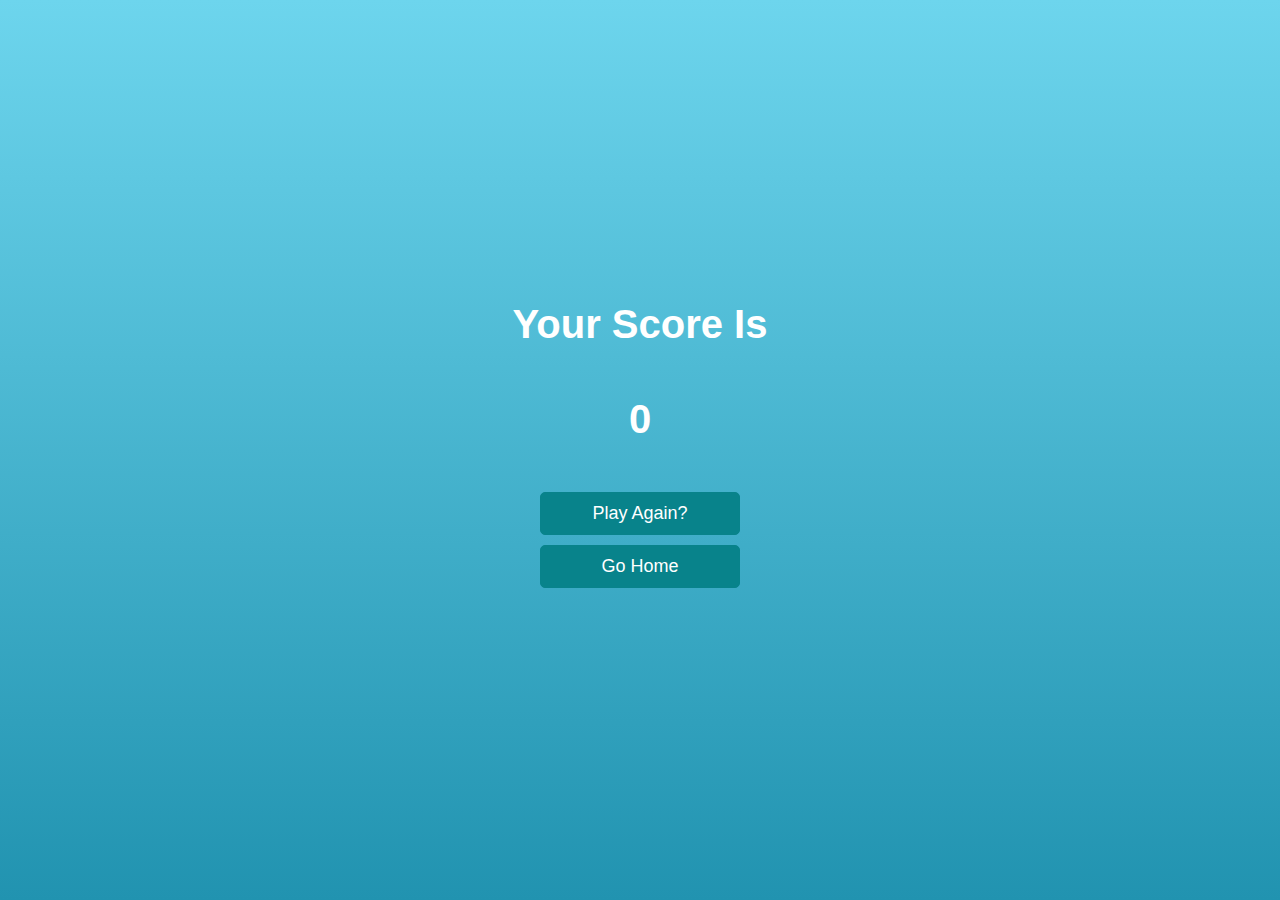
==== result.html @ 043627a9 "initial commit" ====
<!DOCTYPE html>
<html lang="en">
<head>
    <meta charset="UTF-8">
    <meta name="viewport" content="width=device-width, initial-scale=1.0">
    <title>Result</title>
    <link rel="stylesheet" href="style.css">
</head>
<body>
    <div class="container">
        <div id="result" class="flex-center flex-column">
            <h1>Your Score Is</h1>
            <h1 id="finalscore">0</h1>
            <!-- <form>
                <input type="text" placeholder="Username" id="username" name="username">
                <button type="submit" disabled class="btn" id="saveScore" onclick="saveHeighScore(event)">Save</button>
            </form> -->
            <a href="quiz.html" class="btn">Play Again?</a>
            <a href="/index.html" class="btn">Go Home</a>
        </div> 
    </div> 
    <script src="app.js"></script>
    <script>
        const username = document.getElementById('username');
        const saveScoreBtn = document.getElementById('saveScore');
        const finalScore = document.getElementById('finalscore');
        const recentScore = localStorage.getItem('recentScore'); 
        finalScore.innerText = Math.round(recentScore);
        username.addEventListener('keyup', () => {
            saveScoreBtn.disabled = !username.value;
        })
        function saveHeighScore(e){
            e.preventDefault()
            console.log('Working')
        }
    </script>
</body>
</html>
---- style.css ----
:root {
  background: #2193b0;  /* fallback for old browsers */
  background: -webkit-linear-gradient(to bottom, #6dd5ed, #2193b0);  /* Chrome 10-25, Safari 5.1-6 */
  background: linear-gradient(to bottom, #6dd5ed, #2193b0); /* W3C, IE 10+/ Edge, Firefox 16+, Chrome 26+, Opera 12+, Safari 7+ */
  
    font-size: 62.5%;
  }
  
  * {
    box-sizing: border-box;
    font-family: Arial, Helvetica, sans-serif;
    margin: 0;
    padding: 0;
    color: #333;
  }
  
  h1,
  h2,
  h3,
  h4 {
    margin-bottom: 1rem;
  }
  
  h1 {
    font-size: 4rem;
    color: #fff;
    margin-bottom: 5rem;
  }
  
  h1 > span {
    font-size: 2.4rem;
    font-weight: 500;
  }
  
  h2 {
    font-size: 3rem;
    margin-bottom: 4rem;
    font-weight: 700;
    color: #fff;
  }
  
  h3 {
    font-size: 2.8rem;
    font-weight: 500;
  }
  
  .container {
    width: 100vw;
    height: 100vh;
    display: flex;
    justify-content: center;
    align-items: center;
    max-width: 80rem;
    margin: 0 auto;
    padding: 0 2rem;
  }
  
  .container > * {
    width: 100%;
  }
  
  .flex-column {
    display: flex;
    flex-direction: column;
  }
  
  .flex-center {
    justify-content: center;
    align-items: center;
  }
  
  .justify-center {
    justify-content: center;
  }
  
  .text-center {
    text-align: center;
  }
  
  .hidden {
    display: none;
  }
  
  .btn {
    font-size: 1.8rem;
    padding: 1rem 0;
    width: 20rem;
    text-align: center;
    border: 0.1rem solid #08838b;
    margin-bottom: 1rem;
    text-decoration: none;
    color: #fff;
    background-color: #08838b;
    border-radius: 5px;
  }
  
  .btn:hover {
    cursor: pointer;
    box-shadow: 0 0.4rem 1.4rem 0 rgba(86, 185, 235, 0.5);
    transform: translateY(-0.1rem);
    transition: transform 150ms;
  }
  
  .btn[disabled]:hover {
    cursor: not-allowed;
    box-shadow: none;
    transform: none;
  }
  /*quiz css*/

  .choise-question{
      display: flex;
      margin-bottom: 10px;
      width: 100%;
      font-size: 1.8rem;
      border: 1px solid rgb(86, 165, 235, 0.25);
      background-color: #ffffff;
      border-radius: 0 30px 30px 0px;
  }
  .choise-question:hover{
      cursor: pointer;
      box-shadow: 0 0.4rem 1.4rem 0 rgba(86, 185, 235, 0.5);
      transform: translateY(-0.1rem);
      transition: transform 150ms;
  }
  .choise-type{
      background-color: #08838b;
      padding: 15px 20px;
      color: #ffffff;
      font-size: 16px;
  }
  .choise-text{
    padding: 15px;
    font-size: 16px;
    width: 100%;
  }
  .correct{
    background-color: #7ed321;
    color: #ffffff;
  }
  .correct p{
    color: #ffffff;
  }
  .incorrect{
    background-color: tomato;
    color: #ffffff;
  }
  .incorrect p{
    color: #ffffff;
  }

  #board{
    display: flex;
    justify-content: space-between;
  }
  .board-text{
    text-align: center;
    font-size:2rem;
    color: #fff;
  }
  .board-value{
    color: #fff;
    text-align: center;
  }
  #progressBar{
    width: 100%;
    height: 10px;
    background: #e5e5e5;
    margin-top: 20px;
    padding: 1px;
    border-radius: 20px;
    margin-bottom: 25px;
    position: relative;
  }
  #progressBox{
    background-color: #08838b;
    height: 10px;
    width: 0%;
    border-radius: 20px;
    position: absolute;
    transition: all .4s;
    left: 0;
    top: 0;
  }
  #result form{
    display: flex;
    flex-direction: column;
    align-items: center;
  }
  #result input{
    width: 100%;
    height: 50px;
    padding: 15px;
    margin-bottom: 20px;
    font-size: 16px;
    border: none;
  }
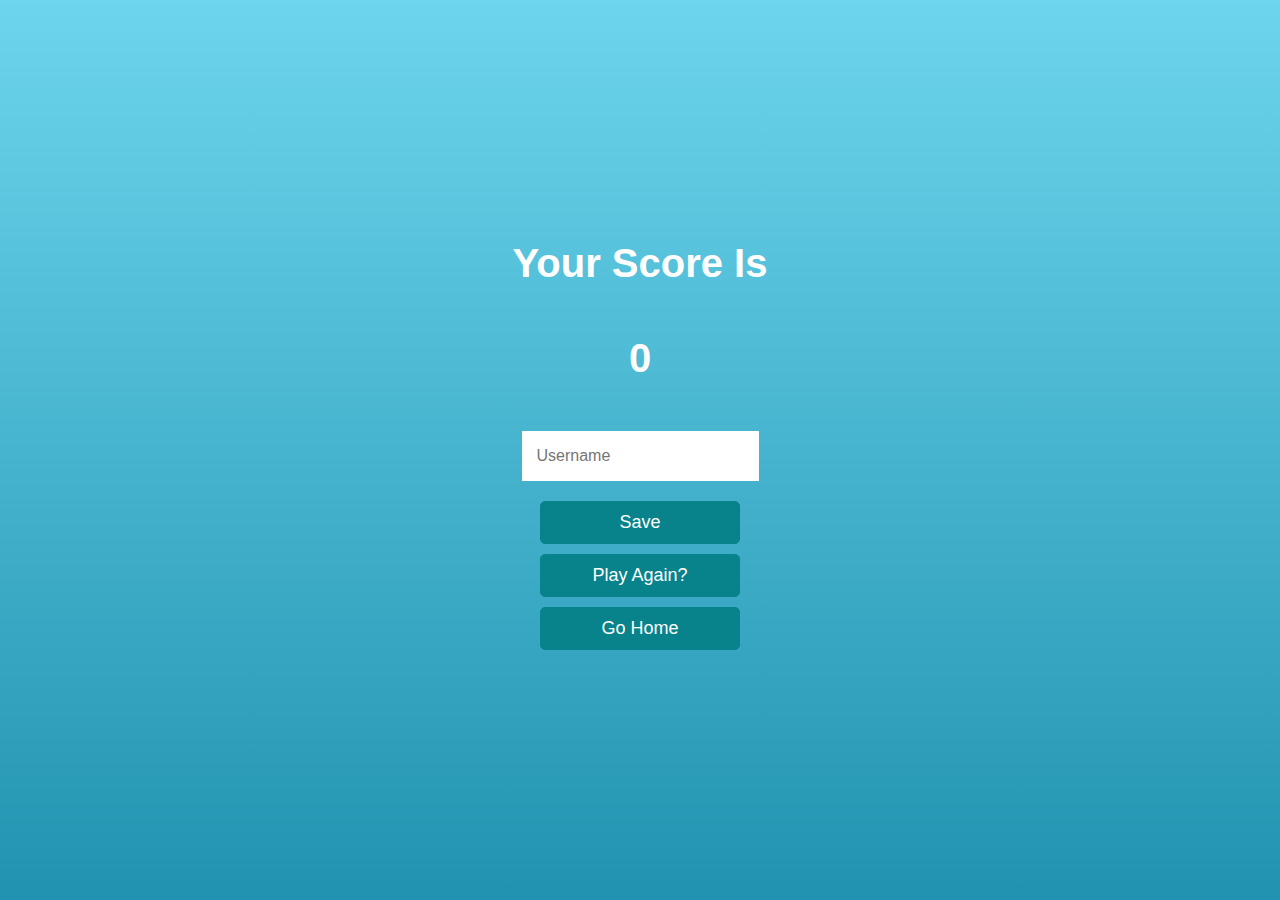
==== commit 99d45d4f: "update to localstoreage" ====
--- a/result.html
+++ b/result.html
@@ -11,10 +11,10 @@
         <div id="result" class="flex-center flex-column">
             <h1>Your Score Is</h1>
             <h1 id="finalscore">0</h1>
-            <!-- <form>
+            <form>
                 <input type="text" placeholder="Username" id="username" name="username">
                 <button type="submit" disabled class="btn" id="saveScore" onclick="saveHeighScore(event)">Save</button>
-            </form> -->
+            </form>
             <a href="quiz.html" class="btn">Play Again?</a>
             <a href="/index.html" class="btn">Go Home</a>
         </div> 
@@ -25,13 +25,29 @@
         const saveScoreBtn = document.getElementById('saveScore');
         const finalScore = document.getElementById('finalscore');
         const recentScore = localStorage.getItem('recentScore'); 
+        const bestScore = JSON.parse(localStorage.getItem('bestScore')) || [];
+        
+        const maxHighScore = 5;
+
         finalScore.innerText = Math.round(recentScore);
+
         username.addEventListener('keyup', () => {
             saveScoreBtn.disabled = !username.value;
         })
         function saveHeighScore(e){
             e.preventDefault()
-            console.log('Working')
+            // console.log('Working')
+            const score = {
+                score : Math.floor(Math.random() * 100),
+                name: username.value
+            }
+            bestScore.push(score);
+            bestScore.sort((x,y) => y.score - x.score);
+            bestScore.splice(5);
+
+            localStorage.setItem('bestScore', JSON.stringify(bestScore))
+            // console.log(bestScore)
+            window.location.assign('/')
         }
     </script>
 </body>
--- a/style.css
+++ b/style.css
@@ -97,8 +97,8 @@
   .btn:hover {
     cursor: pointer;
     box-shadow: 0 0.4rem 1.4rem 0 rgba(86, 185, 235, 0.5);
-    transform: translateY(-0.1rem);
-    transition: transform 150ms;
+    /* transform: translateY(-0.1rem);
+    transition: transform 150ms; */
   }
   
   .btn[disabled]:hover {
@@ -119,9 +119,10 @@
   }
   .choise-question:hover{
       cursor: pointer;
+      background-color: #e5e5e5;
       box-shadow: 0 0.4rem 1.4rem 0 rgba(86, 185, 235, 0.5);
-      transform: translateY(-0.1rem);
-      transition: transform 150ms;
+      /* transform: translateY(0.1rem); */
+      /* transition: transform 150ms; */
   }
   .choise-type{
       background-color: #08838b;
@@ -135,14 +136,14 @@
     width: 100%;
   }
   .correct{
-    background-color: #7ed321;
+    background-color: #7ed321 !important;
     color: #ffffff;
   }
   .correct p{
     color: #ffffff;
   }
   .incorrect{
-    background-color: tomato;
+    background-color: tomato !important;
     color: #ffffff;
   }
   .incorrect p{
